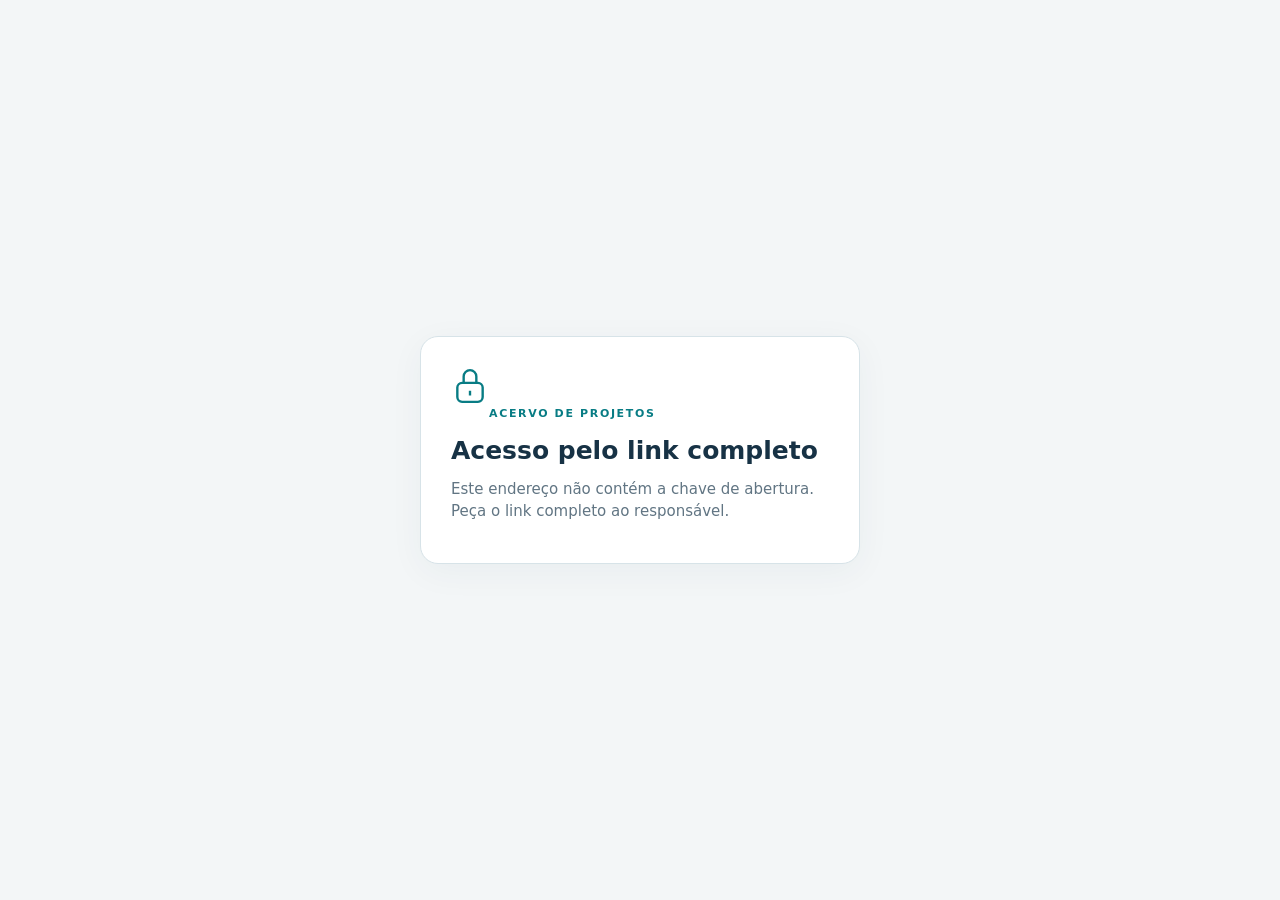
==== index.html @ eea89148 "Atualiza acervo protegido para teste com quatro projetos" ====
<!doctype html><html lang="pt-BR"><head><meta charset="utf-8"><meta name="viewport" content="width=device-width,initial-scale=1,viewport-fit=cover"><meta name="robots" content="noindex,nofollow,noarchive"><meta name="referrer" content="no-referrer"><meta http-equiv="Content-Security-Policy" content="default-src 'none'; script-src 'unsafe-inline' blob:; style-src 'unsafe-inline'; img-src data: blob:; connect-src 'self' data: blob:; worker-src blob:; frame-src blob:; font-src data: blob:; object-src 'none'; base-uri 'none'; form-action 'none'"><title>Acervo · acesso por link</title><style>
*{box-sizing:border-box}html,body{margin:0;width:100%;height:100%;background:#f3f6f7;color:#173245;font:15px/1.5 system-ui,-apple-system,sans-serif}.gate{min-height:100%;display:grid;place-items:center;padding:24px}.card{width:100%;max-width:440px;background:white;border:1px solid #d7e3e8;border-radius:18px;padding:30px;box-shadow:0 8px 35px #193d4c0c}small{color:#087c84;font-size:11px;letter-spacing:.15em;font-weight:700}h1{font-size:25px;line-height:1.2;margin:12px 0}p{margin:10px 0;color:#617583}.lock{width:38px;height:38px;color:#087c84;margin-bottom:12px}#error{color:#8f2834;background:#fff0f1;padding:12px;border-radius:8px;margin-top:16px}#error:empty{display:none}iframe{display:block;border:0;width:100%;height:100%;height:100dvh}[hidden]{display:none!important}
</style></head><body><main id="gate" class="gate"><div class="card"><svg class="lock" viewBox="0 0 24 24" fill="none" stroke="currentColor" stroke-width="1.5" aria-hidden="true"><rect x="4" y="10" width="16" height="12" rx="3"/><path d="M8 10V6a4 4 0 0 1 8 0v4"/><path d="M12 15v3"/></svg><small>ACERVO DE PROJETOS</small><h1 id="heading">Acesso pelo link completo</h1><p id="state" role="status">Abra o endereço completo recebido do responsável. Sem a chave do link, o conteúdo não será aberto.</p><div id="error" role="alert"></div></div></main><iframe id="catalog" title="Acervo de projetos" allow="fullscreen" allowfullscreen hidden></iframe><script id="sealed" type="application/octet-stream"></script><script id="envelope" type="application/json">{"version":1,"compression":"gzip","algorithm":"AES-256-GCM","iv":"PbwAfVkivUMn6TXB","aad":"acervo-link:v1","parts":["conteudo-2b9815a665d85adc-0.txt","conteudo-2b9815a665d85adc-1.txt","conteudo-2b9815a665d85adc-2.txt"]}</script><script>
(async()=>{
const $=id=>document.getElementById(id),state=$('state'),error=$('error'),frame=$('catalog');
let rawKey=null,clear=null,objectURL=null;
try{
 const params=new URLSearchParams(location.hash.slice(1)),encodedKey=params.get('k');
 if(!encodedKey){state.textContent='Este endereço não contém a chave de abertura. Peça o link completo ao responsável.';return;}
 if(!/^[A-Za-z0-9_-]{43}$/.test(encodedKey)){throw Error('Este link está incompleto ou inválido. Peça o endereço completo ao responsável.');}
 if(!globalThis.crypto?.subtle){throw Error('Abra este link HTTPS em um navegador atualizado. A criptografia do aparelho não está disponível nesta prévia.');}
 const keyText=atob(encodedKey.replace(/-/g,'+').replace(/_/g,'/')+'=');rawKey=Uint8Array.from(keyText,c=>c.charCodeAt(0));
 if(rawKey.length!==32)throw Error('Este link está incompleto ou inválido.');
 $('heading').textContent='Abrindo o acervo';
 const envelope=JSON.parse($('envelope').textContent);
 if(envelope.version!==1||envelope.algorithm!=='AES-256-GCM')throw Error('Formato de acesso não suportado.');
 let encoded=$('sealed').textContent.trim();if(envelope.parts){const chunks=[];for(let i=0;i<envelope.parts.length;i++){const name=envelope.parts[i];if(!/^conteudo-[a-f0-9]{16}-[0-9]+\.txt$/.test(name))throw Error('Conteúdo inválido.');state.textContent='Carregando acervo protegido… '+Math.round(i/envelope.parts.length*100)+'%';const response=await fetch(name,{credentials:'omit',referrerPolicy:'no-referrer'});if(!response.ok)throw Error('Não foi possível carregar o acervo. Confira a conexão e tente novamente.');chunks.push(await response.text());}encoded=chunks.join('');}const size=encoded.length/4*3-(encoded.endsWith('==')?2:encoded.endsWith('=')?1:0),sealed=new Uint8Array(size),chunk=262144;
 for(let start=0,out=0;start<encoded.length;start+=chunk){const decoded=atob(encoded.slice(start,start+chunk));for(let k=0;k<decoded.length;k++)sealed[out++]=decoded.charCodeAt(k);state.textContent='Preparando conteúdo protegido… '+Math.min(100,Math.round((start+chunk)/encoded.length*100))+'%';await new Promise(resolve=>setTimeout(resolve,0));}
 const iv=Uint8Array.from(atob(envelope.iv),c=>c.charCodeAt(0)),aad=new TextEncoder().encode(envelope.aad);
 const key=await crypto.subtle.importKey('raw',rawKey,{name:'AES-GCM'},false,['decrypt']);rawKey.fill(0);rawKey=null;
 state.textContent='Verificando a chave do link…';
 try{clear=await crypto.subtle.decrypt({name:'AES-GCM',iv,additionalData:aad,tagLength:128},key,sealed);}catch{throw Error('Este link não abre esta versão do acervo. Confira o endereço completo ou peça um novo link ao responsável.');}
 let documentBlob=new Blob([clear],{type:'text/html;charset=utf-8'});
 if(envelope.compression==='gzip'){if(typeof DecompressionStream==='undefined')throw Error('Atualize o navegador para abrir esta versão do acervo.');state.textContent='Preparando as pastas dos projetos…';documentBlob=await new Response(documentBlob.stream().pipeThrough(new DecompressionStream('gzip'))).blob();}
 objectURL=URL.createObjectURL(documentBlob);
 clear=null;sealed.fill(0);$('sealed').remove();
 frame.onload=()=>{$('gate').hidden=true;frame.hidden=false;};frame.src=objectURL;
 window.addEventListener('pagehide',()=>{if(objectURL)URL.revokeObjectURL(objectURL);},{once:true});
}catch(e){if(rawKey)rawKey.fill(0);clear=null;$('heading').textContent='Não foi possível abrir';state.textContent='O conteúdo continua fechado.';error.textContent=e.message;frame.hidden=true;}
})();
</script></body></html>
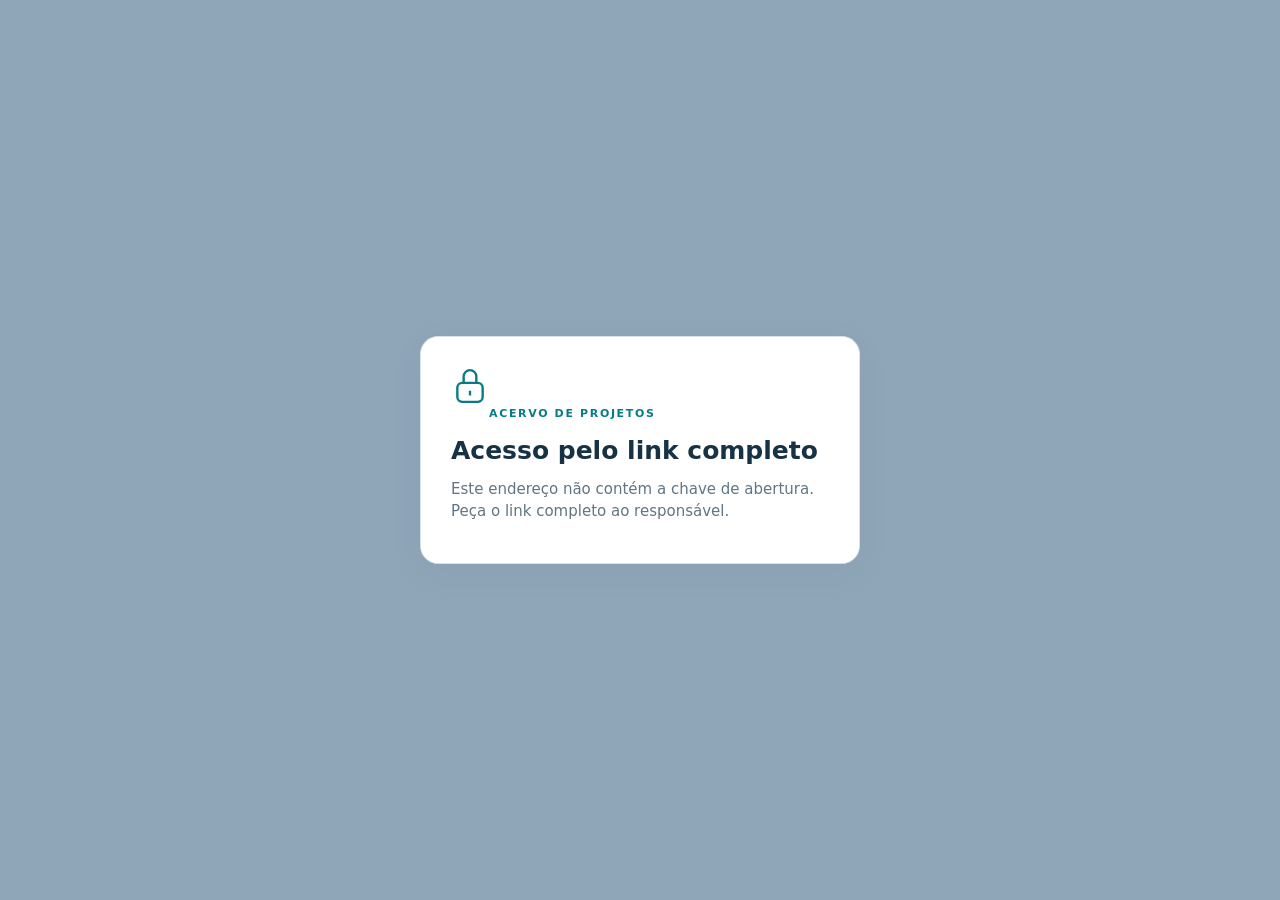
==== commit d5d5dfa3: "Atualiza aparência do acervo e remove referências a piloto" ====
--- a/index.html
+++ b/index.html
@@ -1,6 +1,6 @@
 <!doctype html><html lang="pt-BR"><head><meta charset="utf-8"><meta name="viewport" content="width=device-width,initial-scale=1,viewport-fit=cover"><meta name="robots" content="noindex,nofollow,noarchive"><meta name="referrer" content="no-referrer"><meta http-equiv="Content-Security-Policy" content="default-src 'none'; script-src 'unsafe-inline' blob:; style-src 'unsafe-inline'; img-src data: blob:; connect-src 'self' data: blob:; worker-src blob:; frame-src blob:; font-src data: blob:; object-src 'none'; base-uri 'none'; form-action 'none'"><title>Acervo · acesso por link</title><style>
-*{box-sizing:border-box}html,body{margin:0;width:100%;height:100%;background:#f3f6f7;color:#173245;font:15px/1.5 system-ui,-apple-system,sans-serif}.gate{min-height:100%;display:grid;place-items:center;padding:24px}.card{width:100%;max-width:440px;background:white;border:1px solid #d7e3e8;border-radius:18px;padding:30px;box-shadow:0 8px 35px #193d4c0c}small{color:#087c84;font-size:11px;letter-spacing:.15em;font-weight:700}h1{font-size:25px;line-height:1.2;margin:12px 0}p{margin:10px 0;color:#617583}.lock{width:38px;height:38px;color:#087c84;margin-bottom:12px}#error{color:#8f2834;background:#fff0f1;padding:12px;border-radius:8px;margin-top:16px}#error:empty{display:none}iframe{display:block;border:0;width:100%;height:100%;height:100dvh}[hidden]{display:none!important}
-</style></head><body><main id="gate" class="gate"><div class="card"><svg class="lock" viewBox="0 0 24 24" fill="none" stroke="currentColor" stroke-width="1.5" aria-hidden="true"><rect x="4" y="10" width="16" height="12" rx="3"/><path d="M8 10V6a4 4 0 0 1 8 0v4"/><path d="M12 15v3"/></svg><small>ACERVO DE PROJETOS</small><h1 id="heading">Acesso pelo link completo</h1><p id="state" role="status">Abra o endereço completo recebido do responsável. Sem a chave do link, o conteúdo não será aberto.</p><div id="error" role="alert"></div></div></main><iframe id="catalog" title="Acervo de projetos" allow="fullscreen" allowfullscreen hidden></iframe><script id="sealed" type="application/octet-stream"></script><script id="envelope" type="application/json">{"version":1,"compression":"gzip","algorithm":"AES-256-GCM","iv":"PbwAfVkivUMn6TXB","aad":"acervo-link:v1","parts":["conteudo-2b9815a665d85adc-0.txt","conteudo-2b9815a665d85adc-1.txt","conteudo-2b9815a665d85adc-2.txt"]}</script><script>
+*{box-sizing:border-box}html,body{margin:0;width:100%;height:100%;background:#8FA6B8;color:#173245;font:15px/1.5 system-ui,-apple-system,sans-serif}.gate{min-height:100%;display:grid;place-items:center;padding:24px}.card{width:100%;max-width:440px;background:white;border:1px solid #d7e3e8;border-radius:18px;padding:30px;box-shadow:0 8px 35px #193d4c0c}small{color:#087c84;font-size:11px;letter-spacing:.15em;font-weight:700}h1{font-size:25px;line-height:1.2;margin:12px 0}p{margin:10px 0;color:#617583}.lock{width:38px;height:38px;color:#087c84;margin-bottom:12px}#error{color:#8f2834;background:#fff0f1;padding:12px;border-radius:8px;margin-top:16px}#error:empty{display:none}iframe{display:block;border:0;width:100%;height:100%;height:100dvh}[hidden]{display:none!important}
+</style></head><body><main id="gate" class="gate"><div class="card"><svg class="lock" viewBox="0 0 24 24" fill="none" stroke="currentColor" stroke-width="1.5" aria-hidden="true"><rect x="4" y="10" width="16" height="12" rx="3"/><path d="M8 10V6a4 4 0 0 1 8 0v4"/><path d="M12 15v3"/></svg><small>ACERVO DE PROJETOS</small><h1 id="heading">Acesso pelo link completo</h1><p id="state" role="status">Abra o endereço completo recebido do responsável. Sem a chave do link, o conteúdo não será aberto.</p><div id="error" role="alert"></div></div></main><iframe id="catalog" title="Acervo de projetos" allow="fullscreen" allowfullscreen hidden></iframe><script id="sealed" type="application/octet-stream"></script><script id="envelope" type="application/json">{"version":1,"compression":"gzip","algorithm":"AES-256-GCM","iv":"q8DYfvwKic+UmLOW","aad":"acervo-link:v1","parts":["conteudo-67555c071da491b3-0.txt","conteudo-67555c071da491b3-1.txt","conteudo-67555c071da491b3-2.txt"]}</script><script>
 (async()=>{
 const $=id=>document.getElementById(id),state=$('state'),error=$('error'),frame=$('catalog');
 let rawKey=null,clear=null,objectURL=null;
@@ -22,7 +22,7 @@
  try{clear=await crypto.subtle.decrypt({name:'AES-GCM',iv,additionalData:aad,tagLength:128},key,sealed);}catch{throw Error('Este link não abre esta versão do acervo. Confira o endereço completo ou peça um novo link ao responsável.');}
  let documentBlob=new Blob([clear],{type:'text/html;charset=utf-8'});
  if(envelope.compression==='gzip'){if(typeof DecompressionStream==='undefined')throw Error('Atualize o navegador para abrir esta versão do acervo.');state.textContent='Preparando as pastas dos projetos…';documentBlob=await new Response(documentBlob.stream().pipeThrough(new DecompressionStream('gzip'))).blob();}
- objectURL=URL.createObjectURL(documentBlob);
+ objectURL=URL.createObjectURL(new Blob([documentBlob],{type:'text/html;charset=utf-8'}));
  clear=null;sealed.fill(0);$('sealed').remove();
  frame.onload=()=>{$('gate').hidden=true;frame.hidden=false;};frame.src=objectURL;
  window.addEventListener('pagehide',()=>{if(objectURL)URL.revokeObjectURL(objectURL);},{once:true});
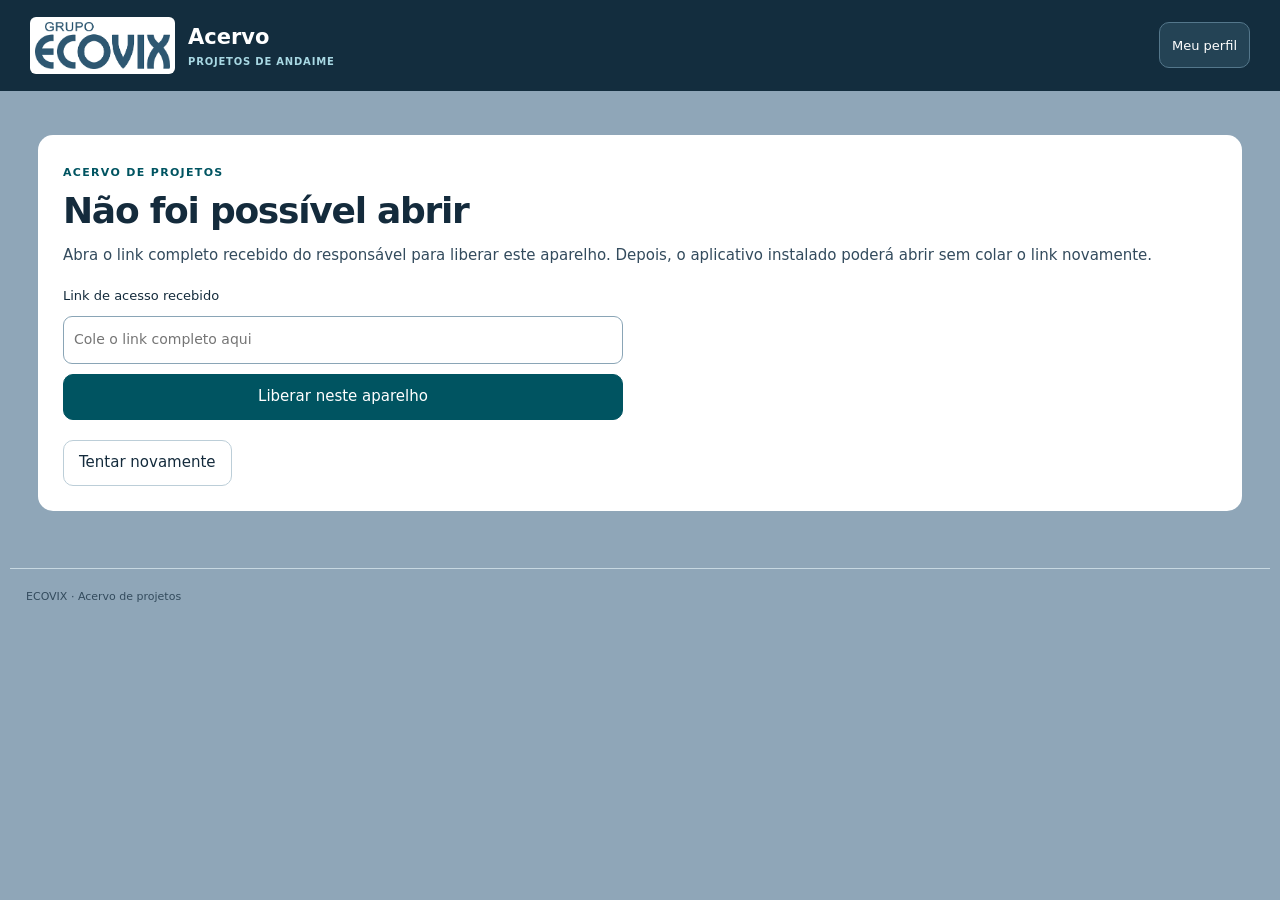
==== commit 03d26f8a: "Transforma acervo em aplicativo mobile com favoritos e download offline por projeto" ====
--- a/index.html
+++ b/index.html
@@ -1,31 +1,19 @@
-<!doctype html><html lang="pt-BR"><head><meta charset="utf-8"><meta name="viewport" content="width=device-width,initial-scale=1,viewport-fit=cover"><meta name="robots" content="noindex,nofollow,noarchive"><meta name="referrer" content="no-referrer"><meta http-equiv="Content-Security-Policy" content="default-src 'none'; script-src 'unsafe-inline' blob:; style-src 'unsafe-inline'; img-src data: blob:; connect-src 'self' data: blob:; worker-src blob:; frame-src blob:; font-src data: blob:; object-src 'none'; base-uri 'none'; form-action 'none'"><title>Acervo · acesso por link</title><style>
-*{box-sizing:border-box}html,body{margin:0;width:100%;height:100%;background:#8FA6B8;color:#173245;font:15px/1.5 system-ui,-apple-system,sans-serif}.gate{min-height:100%;display:grid;place-items:center;padding:24px}.card{width:100%;max-width:440px;background:white;border:1px solid #d7e3e8;border-radius:18px;padding:30px;box-shadow:0 8px 35px #193d4c0c}small{color:#087c84;font-size:11px;letter-spacing:.15em;font-weight:700}h1{font-size:25px;line-height:1.2;margin:12px 0}p{margin:10px 0;color:#617583}.lock{width:38px;height:38px;color:#087c84;margin-bottom:12px}#error{color:#8f2834;background:#fff0f1;padding:12px;border-radius:8px;margin-top:16px}#error:empty{display:none}iframe{display:block;border:0;width:100%;height:100%;height:100dvh}[hidden]{display:none!important}
-</style></head><body><main id="gate" class="gate"><div class="card"><svg class="lock" viewBox="0 0 24 24" fill="none" stroke="currentColor" stroke-width="1.5" aria-hidden="true"><rect x="4" y="10" width="16" height="12" rx="3"/><path d="M8 10V6a4 4 0 0 1 8 0v4"/><path d="M12 15v3"/></svg><small>ACERVO DE PROJETOS</small><h1 id="heading">Acesso pelo link completo</h1><p id="state" role="status">Abra o endereço completo recebido do responsável. Sem a chave do link, o conteúdo não será aberto.</p><div id="error" role="alert"></div></div></main><iframe id="catalog" title="Acervo de projetos" allow="fullscreen" allowfullscreen hidden></iframe><script id="sealed" type="application/octet-stream"></script><script id="envelope" type="application/json">{"version":1,"compression":"gzip","algorithm":"AES-256-GCM","iv":"q8DYfvwKic+UmLOW","aad":"acervo-link:v1","parts":["conteudo-67555c071da491b3-0.txt","conteudo-67555c071da491b3-1.txt","conteudo-67555c071da491b3-2.txt"]}</script><script>
-(async()=>{
-const $=id=>document.getElementById(id),state=$('state'),error=$('error'),frame=$('catalog');
-let rawKey=null,clear=null,objectURL=null;
-try{
- const params=new URLSearchParams(location.hash.slice(1)),encodedKey=params.get('k');
- if(!encodedKey){state.textContent='Este endereço não contém a chave de abertura. Peça o link completo ao responsável.';return;}
- if(!/^[A-Za-z0-9_-]{43}$/.test(encodedKey)){throw Error('Este link está incompleto ou inválido. Peça o endereço completo ao responsável.');}
- if(!globalThis.crypto?.subtle){throw Error('Abra este link HTTPS em um navegador atualizado. A criptografia do aparelho não está disponível nesta prévia.');}
- const keyText=atob(encodedKey.replace(/-/g,'+').replace(/_/g,'/')+'=');rawKey=Uint8Array.from(keyText,c=>c.charCodeAt(0));
- if(rawKey.length!==32)throw Error('Este link está incompleto ou inválido.');
- $('heading').textContent='Abrindo o acervo';
- const envelope=JSON.parse($('envelope').textContent);
- if(envelope.version!==1||envelope.algorithm!=='AES-256-GCM')throw Error('Formato de acesso não suportado.');
- let encoded=$('sealed').textContent.trim();if(envelope.parts){const chunks=[];for(let i=0;i<envelope.parts.length;i++){const name=envelope.parts[i];if(!/^conteudo-[a-f0-9]{16}-[0-9]+\.txt$/.test(name))throw Error('Conteúdo inválido.');state.textContent='Carregando acervo protegido… '+Math.round(i/envelope.parts.length*100)+'%';const response=await fetch(name,{credentials:'omit',referrerPolicy:'no-referrer'});if(!response.ok)throw Error('Não foi possível carregar o acervo. Confira a conexão e tente novamente.');chunks.push(await response.text());}encoded=chunks.join('');}const size=encoded.length/4*3-(encoded.endsWith('==')?2:encoded.endsWith('=')?1:0),sealed=new Uint8Array(size),chunk=262144;
- for(let start=0,out=0;start<encoded.length;start+=chunk){const decoded=atob(encoded.slice(start,start+chunk));for(let k=0;k<decoded.length;k++)sealed[out++]=decoded.charCodeAt(k);state.textContent='Preparando conteúdo protegido… '+Math.min(100,Math.round((start+chunk)/encoded.length*100))+'%';await new Promise(resolve=>setTimeout(resolve,0));}
- const iv=Uint8Array.from(atob(envelope.iv),c=>c.charCodeAt(0)),aad=new TextEncoder().encode(envelope.aad);
- const key=await crypto.subtle.importKey('raw',rawKey,{name:'AES-GCM'},false,['decrypt']);rawKey.fill(0);rawKey=null;
- state.textContent='Verificando a chave do link…';
- try{clear=await crypto.subtle.decrypt({name:'AES-GCM',iv,additionalData:aad,tagLength:128},key,sealed);}catch{throw Error('Este link não abre esta versão do acervo. Confira o endereço completo ou peça um novo link ao responsável.');}
- let documentBlob=new Blob([clear],{type:'text/html;charset=utf-8'});
- if(envelope.compression==='gzip'){if(typeof DecompressionStream==='undefined')throw Error('Atualize o navegador para abrir esta versão do acervo.');state.textContent='Preparando as pastas dos projetos…';documentBlob=await new Response(documentBlob.stream().pipeThrough(new DecompressionStream('gzip'))).blob();}
- objectURL=URL.createObjectURL(new Blob([documentBlob],{type:'text/html;charset=utf-8'}));
- clear=null;sealed.fill(0);$('sealed').remove();
- frame.onload=()=>{$('gate').hidden=true;frame.hidden=false;};frame.src=objectURL;
- window.addEventListener('pagehide',()=>{if(objectURL)URL.revokeObjectURL(objectURL);},{once:true});
-}catch(e){if(rawKey)rawKey.fill(0);clear=null;$('heading').textContent='Não foi possível abrir';state.textContent='O conteúdo continua fechado.';error.textContent=e.message;frame.hidden=true;}
-})();
-</script></body></html>
+<!doctype html><html lang="pt-BR"><head><meta charset="utf-8"><meta name="viewport" content="width=device-width,initial-scale=1,viewport-fit=cover"><meta name="theme-color" content="#132d3e"><meta name="apple-mobile-web-app-capable" content="yes"><meta name="apple-mobile-web-app-status-bar-style" content="default"><meta name="referrer" content="no-referrer"><meta name="robots" content="noindex,nofollow,noarchive"><meta http-equiv="Content-Security-Policy" content="default-src 'self'; script-src 'self' 'wasm-unsafe-eval'; style-src 'self'; img-src 'self' data: blob:; connect-src 'self' blob: data:; worker-src 'self' blob:; frame-src 'self' blob:; font-src 'self' data: blob:; object-src 'none'; base-uri 'self'; form-action 'none'"><link rel="manifest" href="manifest.webmanifest"><link rel="apple-touch-icon" href="icon-192.png"><link rel="icon" href="icon-192.png"><link rel="stylesheet" href="app.css"><title>ECOVIX · Acervo de andaimes</title></head><body>
+<header><div class="identity"><img class="logo" src="logo.png" alt="Grupo ECOVIX" width="127" height="44"><div class="brand">Acervo<small>Projetos de andaime</small></div></div><button id="profile-open" class="profile-button" aria-label="Abrir meu perfil">Meu perfil</button></header>
+<div id="update-banner" class="banner" hidden><span>Uma atualização do acervo está disponível.</span><button id="update-app">Atualizar</button></div>
+<main><div id="message" class="message" role="status" aria-live="polite"></div>
+<section id="gate"><div class="welcome"><span class="eyebrow">Acervo de projetos</span><h1 id="gate-title">Abrindo seu acervo…</h1><p id="gate-text">Preparando a lista de projetos.</p><form id="access-form" hidden><label for="access-link">Link de acesso recebido</label><input id="access-link" type="url" autocomplete="off" spellcheck="false" placeholder="Cole o link completo aqui" required><button class="primary" type="submit">Liberar neste aparelho</button></form><button id="retry" hidden>Tentar novamente</button></div></section>
+<section id="catalog" hidden><div class="catalog-heading"><div><span class="eyebrow">Biblioteca de consulta</span><h1>Encontre seu projeto.</h1><p>O desenho e o modelo 3D, juntos.</p></div><span id="connection" class="pill"></span></div>
+<label class="search"><span aria-hidden="true">⌕</span><input id="search" type="search" placeholder="Nome, código ou dimensões" aria-label="Buscar projeto" autocomplete="off"></label>
+<nav class="filters" aria-label="Filtrar projetos"><button data-filter="all" aria-pressed="true">Todos</button><button data-filter="favorite" aria-pressed="false">☆ Favoritos</button><button data-filter="offline" aria-pressed="false">↓ No aparelho</button></nav>
+<div class="result-line"><span id="results" aria-live="polite"></span><button id="install" class="text-button">Instalar aplicativo</button></div><div id="cards" class="grid"></div><div id="empty" class="empty" hidden>Nenhum projeto encontrado nesse filtro.</div></section>
+<section id="project" hidden><button id="back" class="text-button back">← Acervo de projetos</button><div class="project-heading"><div><span id="project-code" class="eyebrow"></span><h1 id="project-title"></h1><p id="project-description"></p></div><button id="project-favorite" class="favorite" aria-pressed="false">☆ Favoritar</button></div>
+<nav class="tabs" role="tablist" aria-label="Conteúdo do projeto"><button id="tab-folder" data-tab="folder" role="tab" aria-selected="true" aria-controls="panel-folder">Pasta</button><button id="tab-pdf" data-tab="pdf" role="tab" aria-selected="false" aria-controls="panel-pdf">Desenho PDF</button><button id="tab-model" data-tab="model" role="tab" aria-selected="false" aria-controls="panel-model">Modelo 3D</button><button id="tab-info" data-tab="info" role="tab" aria-selected="false" aria-controls="panel-info">Informações</button></nav>
+<section id="panel-folder" role="tabpanel" aria-labelledby="tab-folder"><div class="overview"><div class="sheet"><img id="sheet" alt="Prancha do projeto"></div><div class="asset-actions"><article><span class="eyebrow">Documento</span><h2>Desenho técnico</h2><p>Vistas, cotas, notas e materiais.</p><button id="open-pdf" class="primary">Abrir PDF</button></article><article><span class="eyebrow">Navegação</span><h2>Modelo 3D</h2><p>Gire, aproxime e explore a estrutura.</p><button id="open-model" class="primary">Abrir modelo 3D</button></article></div></div><div class="offline-box"><div><h2>Leve este projeto com você</h2><p id="download-description"></p><p id="download-status" role="status"></p></div><div class="download-actions"><button id="download" class="primary">Baixar para uso offline</button><button id="remove-download" hidden>Remover do aparelho</button></div></div></section>
+<section id="panel-pdf" role="tabpanel" aria-labelledby="tab-pdf" hidden><div class="pdf-toolbar"><button id="pdf-prev" aria-label="Folha anterior">←</button><span id="page-number">1 / 1</span><button id="pdf-next" aria-label="Próxima folha">→</button><button id="pdf-minus" aria-label="Diminuir zoom">−</button><button id="pdf-plus" aria-label="Aumentar zoom">+</button><button id="pdf-fit">Ajustar</button><button id="pdf-save">Salvar PDF</button></div><div id="pdf-scroll"><p id="pdf-loading" role="status"></p><canvas id="pdf-canvas" aria-label="Página do desenho técnico"></canvas></div><p id="pdf-status" class="caption" role="status"></p></section>
+<section id="panel-model" role="tabpanel" aria-labelledby="tab-model" hidden><div id="model-host" class="viewer"><p>Preparando modelo…</p></div></section>
+<section id="panel-info" role="tabpanel" aria-labelledby="tab-info" hidden><article class="info"><h2 id="info-title"></h2><dl><div><dt>Documento</dt><dd id="info-code"></dd></div><div><dt>Dimensões nominais · L × C × A</dt><dd id="info-dimensions"></dd></div><div><dt>Revisão</dt><dd id="info-revision"></dd></div><div><dt>Arquivo PDF</dt><dd id="info-pdf"></dd></div><div><dt>Arquivo DWG de origem</dt><dd id="info-dwg"></dd></div></dl><button id="info-save-pdf">Salvar PDF original</button></article></section>
+</section></main><footer>ECOVIX · Acervo de projetos</footer>
+<dialog id="profile-dialog"><form id="profile-form"><h2>Meu perfil</h2><p>Personalize este aparelho com seu nome e seus favoritos.</p><label for="profile-name">Seu nome</label><input id="profile-name" maxlength="60" autocomplete="given-name" placeholder="Como quer ser chamado?"><p class="caption">Sem conta ou senha. O perfil e os favoritos ficam neste aparelho.</p><div class="dialog-actions"><button type="button" id="profile-cancel">Fechar</button><button class="primary" type="submit">Salvar perfil</button></div></form></dialog>
+<dialog id="install-dialog"><h2>Instalar o acervo</h2><p id="install-help"></p><p>Depois de instalar, abra cada projeto desejado e toque em “Baixar para uso offline”.</p><p class="caption">O aparelho pode remover dados se ficar sem espaço. Confira o filtro “No aparelho” antes de sair sem internet.</p><button id="install-close" class="primary">Entendi</button></dialog>
+<noscript>Ative o JavaScript e abra o link completo no Safari ou Chrome.</noscript><script src="app.js" defer></script></body></html>
--- a/app.css
+++ b/app.css
@@ -0,0 +1,4 @@
+:root{--bg:#8fa6b8;--ink:#142b3c;--muted:#334b5d;--accent:#005461;--navy:#132d3e;--line:#d6e1e7;--white:#fff}*{box-sizing:border-box}[hidden]{display:none!important}body{margin:0;background:var(--bg);color:var(--ink);font:15px/1.5 system-ui,-apple-system,BlinkMacSystemFont,"Segoe UI",sans-serif}button,input{font:inherit}button{min-height:46px;border:1px solid #bcced8;border-radius:10px;padding:10px 15px;background:white;color:var(--ink);cursor:pointer}button:hover{filter:brightness(.96)}button:disabled{opacity:.55;cursor:default}button:focus-visible,input:focus-visible{outline:3px solid #087f8c;outline-offset:3px}.primary{background:var(--accent);color:white;border-color:var(--accent)}header{padding:15px 18px;background:var(--navy);color:white;display:flex;align-items:center;justify-content:space-between;gap:12px}.identity{display:flex;align-items:center;gap:13px}.logo{display:block;background:white;border-radius:6px;padding:5px;width:116px;height:auto}.brand{font-weight:750;font-size:19px}.brand small{display:block;text-transform:uppercase;letter-spacing:.08em;font-size:9px;color:#a8d8e3}.profile-button{background:#244355;color:white;border-color:#54778b;font-size:12px;padding:9px 12px;max-width:115px;overflow:hidden;text-overflow:ellipsis;white-space:nowrap}main{max-width:1260px;margin:0 auto;padding:24px 16px 35px}h1{font-size:29px;line-height:1.15;letter-spacing:-.035em;margin:8px 0 12px}h2{font-size:20px;line-height:1.25;margin:5px 0 10px}p{margin:7px 0;color:var(--muted)}.eyebrow{text-transform:uppercase;letter-spacing:.12em;font-size:11px;font-weight:750;color:var(--accent)}.catalog-heading{display:flex;align-items:start;justify-content:space-between;gap:10px}.pill{border:1px solid #607f92;border-radius:30px;padding:4px 9px;white-space:nowrap;font-size:11px;background:#ffffff7a}.search{display:flex;align-items:center;gap:9px;margin:22px 0 13px;padding:2px 13px;border:1px solid #bacfda;border-radius:12px;background:white}.search span{font-size:28px;color:var(--muted)}input{min-width:0;min-height:48px;color:var(--ink)}.search input{width:100%;border:0;background:none;outline:0}.filters{display:flex;gap:7px;flex-wrap:wrap}.filters button{font-size:13px;padding:8px 12px;border-color:#607f92}.filters button[aria-pressed=true]{background:var(--navy);color:white;border-color:var(--navy);box-shadow:inset 0 -3px #6ad9dd}.result-line{display:flex;justify-content:space-between;align-items:center;gap:10px;font-size:12px;margin:12px 0}.text-button{border:0;background:transparent;padding:8px 0;color:#003f50;text-align:left}.grid{display:grid;grid-template-columns:1fr;gap:18px}.card{border:1px solid #c3d3dc;background:white;border-radius:16px;overflow:hidden;box-shadow:0 4px 15px #132d3e18;position:relative}.card-open{width:100%;padding:0;border:0;border-radius:0;text-align:left;display:block}.preview{height:190px;background:#edf2f5;overflow:hidden;border-bottom:1px solid var(--line)}.preview img{width:100%;height:100%;object-fit:cover;object-position:center 80%}.card-body{padding:17px 18px}.card-code{color:#486171;font-size:12px}.card-body h2{font-size:20px;margin-top:7px;padding-right:25px}.dimensions{font-size:13px;color:#3e5c6b}.badges{display:flex;gap:6px;flex-wrap:wrap;margin-top:13px}.badge{font-size:10px;border:1px solid var(--line);border-radius:5px;padding:4px 7px;background:#f5fafb}.badge.saved{background:#dff3eb;color:#155b45;border-color:#aed6c4}.card-footer{border-top:1px solid var(--line);padding:11px 18px;font-size:12px;color:var(--accent);font-weight:650}.card-favorite{position:absolute;top:10px;right:10px;min-width:46px;padding:7px;font-size:23px;background:#fffffff5;box-shadow:0 2px 8px #132d3e22}.favorite[aria-pressed=true],.card-favorite[aria-pressed=true]{background:#fff2c6;color:#6b4b00;border-color:#9c791f}.empty,.welcome{background:white;border-radius:15px;padding:25px;margin:12px 0}.project-heading{display:flex;align-items:start;justify-content:space-between;gap:12px}.project-heading h1{font-size:28px}.project-heading p{font-size:12px}.favorite{font-size:12px;white-space:nowrap;padding:8px 11px}.back{margin-bottom:18px}.tabs{display:flex;gap:4px;padding:5px;border-radius:11px;background:#e4edf1;margin:22px 0 18px;overflow-x:auto;scrollbar-width:none}.tabs button{border:0;background:transparent;border-radius:8px;font-size:12px;flex:1;white-space:nowrap;min-width:78px;padding:10px 8px}.tabs button[aria-selected=true]{background:var(--navy);color:white;font-weight:700;box-shadow:inset 0 -3px #61d3db}.overview{display:grid;gap:16px}.sheet{padding:10px;border:1px solid var(--line);border-radius:13px;background:white;display:grid;place-items:center;min-height:200px}.sheet img{width:100%;max-height:450px;object-fit:contain}.asset-actions{display:grid;gap:12px}.asset-actions article,.info{background:white;border-radius:13px;border:1px solid var(--line);padding:21px}.asset-actions p{font-size:13px;margin-bottom:14px}.offline-box{display:flex;flex-direction:column;gap:14px;margin-top:18px;padding:20px;border-radius:13px;background:#e6f0f3;border:1px solid #b2ccd6}.offline-box p{font-size:13px}.download-actions{display:flex;gap:8px;flex-wrap:wrap}.download-actions button{font-size:13px}.info dl{margin:15px 0 20px}.info dl div{padding:10px 0;border-bottom:1px solid #e3eaee}.info dt{font-size:11px;color:#536c7d}.info dd{margin:4px 0 0;overflow-wrap:anywhere;font-size:14px}.viewer{height:calc(100dvh - 265px);min-height:400px;border-radius:12px;overflow:hidden;background:#182834;color:white;border:1px solid #557286}.viewer iframe{display:block;width:100%;height:100%;border:0}.viewer>p{padding:25px;color:#d5e6ee}.model-view footer{display:none}.pdf-toolbar{display:flex;align-items:center;gap:5px;flex-wrap:wrap;padding:8px;border-radius:10px 10px 0 0;background:white}.pdf-toolbar button{font-size:12px;padding:8px 11px}.pdf-toolbar span{font-size:12px}#pdf-scroll{height:66dvh;min-height:320px;overflow:auto;background:#dce4e8;padding:12px;border-radius:0 0 10px 10px;touch-action:pan-x pan-y}#pdf-canvas{display:block;max-width:none;margin:0 auto;box-shadow:0 3px 12px #102a3a30}.caption{font-size:12px;line-height:1.6}.message:not(:empty){background:#fff4dc;color:#674b1c;padding:12px 15px;border-radius:10px;margin-bottom:16px;font-size:13px}.banner{display:flex;align-items:center;justify-content:space-between;gap:12px;background:#e4f7ee;padding:12px 18px;color:#155b45;font-size:13px}.banner button{font-size:12px}footer{max-width:1260px;margin:auto;border-top:1px solid #c7d8e1;padding:20px 16px;font-size:11px;color:var(--muted)}dialog{border:1px solid var(--line);border-radius:16px;padding:25px;max-width:440px;width:calc(100% - 32px);color:var(--ink);box-shadow:0 20px 80px #132d3e50}dialog::backdrop{background:#0a203a80}dialog label{display:block;font-size:13px;margin-top:18px}dialog input{width:100%;border:1px solid #a3bac8;border-radius:9px;padding:9px 12px;margin:7px 0}.dialog-actions{display:flex;gap:8px;justify-content:end;margin-top:20px}@media(min-width:680px){header{padding:17px 30px}.logo{width:145px}.brand{font-size:21px}.brand small{font-size:10px}.profile-button{font-size:13px;max-width:200px}main{padding:32px 28px 45px}h1{font-size:36px}.grid{grid-template-columns:repeat(2,minmax(0,1fr));gap:22px}.search{max-width:700px}.tabs{width:max-content}.tabs button{min-width:115px;font-size:14px}.overview{grid-template-columns:1.15fr 1fr}.offline-box{flex-direction:row;align-items:center;justify-content:space-between}.viewer{height:74dvh;min-height:480px}.project-heading h1{font-size:35px}}@media(min-width:1080px){.grid{grid-template-columns:repeat(3,minmax(0,1fr))}}@media(max-width:360px){.logo{width:94px}.brand{font-size:17px}.brand small{font-size:8px}.profile-button{font-size:11px;padding:8px}.tabs button{min-width:75px}.project-heading{flex-wrap:wrap}}
+:root{color-scheme:light}
+#access-form{display:grid;gap:10px;max-width:560px;margin:20px 0}#access-form label{font-size:13px}#access-link{width:100%;border:1px solid #8aa5b6;border-radius:9px;padding:10px;font-size:14px}
+@media(max-width:679px){body.model-view header{display:none}body.model-view main{padding-top:10px;padding-bottom:10px}body.model-view .back{margin-bottom:4px;min-height:40px}body.model-view .project-heading h1{font-size:22px;margin:5px 0 7px}body.model-view .project-heading p{display:none}body.model-view .tabs{margin:12px 0}body.model-view .viewer{height:calc(100dvh - 200px);min-height:320px}}
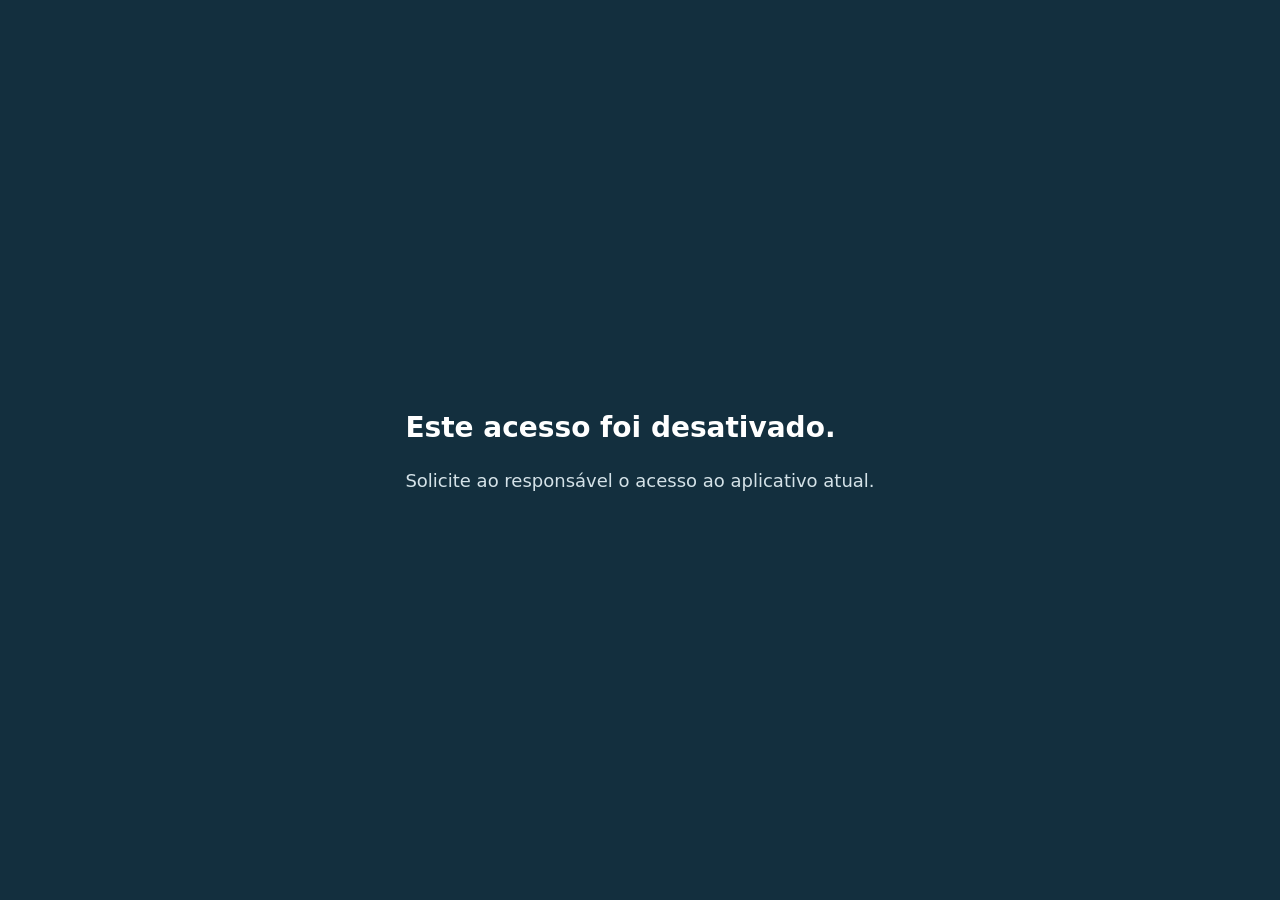
==== commit 5b936d27: "Desativa acesso legado por link e remove arquivos antigos da publicacao" ====
--- a/index.html
+++ b/index.html
@@ -1,19 +1,5 @@
-<!doctype html><html lang="pt-BR"><head><meta charset="utf-8"><meta name="viewport" content="width=device-width,initial-scale=1,viewport-fit=cover"><meta name="theme-color" content="#132d3e"><meta name="apple-mobile-web-app-capable" content="yes"><meta name="apple-mobile-web-app-status-bar-style" content="default"><meta name="referrer" content="no-referrer"><meta name="robots" content="noindex,nofollow,noarchive"><meta http-equiv="Content-Security-Policy" content="default-src 'self'; script-src 'self' 'wasm-unsafe-eval'; style-src 'self'; img-src 'self' data: blob:; connect-src 'self' blob: data:; worker-src 'self' blob:; frame-src 'self' blob:; font-src 'self' data: blob:; object-src 'none'; base-uri 'self'; form-action 'none'"><link rel="manifest" href="manifest.webmanifest"><link rel="apple-touch-icon" href="icon-192.png"><link rel="icon" href="icon-192.png"><link rel="stylesheet" href="app.css"><title>ECOVIX · Acervo de andaimes</title></head><body>
-<header><div class="identity"><img class="logo" src="logo.png" alt="Grupo ECOVIX" width="127" height="44"><div class="brand">Acervo<small>Projetos de andaime</small></div></div><button id="profile-open" class="profile-button" aria-label="Abrir meu perfil">Meu perfil</button></header>
-<div id="update-banner" class="banner" hidden><span>Uma atualização do acervo está disponível.</span><button id="update-app">Atualizar</button></div>
-<main><div id="message" class="message" role="status" aria-live="polite"></div>
-<section id="gate"><div class="welcome"><span class="eyebrow">Acervo de projetos</span><h1 id="gate-title">Abrindo seu acervo…</h1><p id="gate-text">Preparando a lista de projetos.</p><form id="access-form" hidden><label for="access-link">Link de acesso recebido</label><input id="access-link" type="url" autocomplete="off" spellcheck="false" placeholder="Cole o link completo aqui" required><button class="primary" type="submit">Liberar neste aparelho</button></form><button id="retry" hidden>Tentar novamente</button></div></section>
-<section id="catalog" hidden><div class="catalog-heading"><div><span class="eyebrow">Biblioteca de consulta</span><h1>Encontre seu projeto.</h1><p>O desenho e o modelo 3D, juntos.</p></div><span id="connection" class="pill"></span></div>
-<label class="search"><span aria-hidden="true">⌕</span><input id="search" type="search" placeholder="Nome, código ou dimensões" aria-label="Buscar projeto" autocomplete="off"></label>
-<nav class="filters" aria-label="Filtrar projetos"><button data-filter="all" aria-pressed="true">Todos</button><button data-filter="favorite" aria-pressed="false">☆ Favoritos</button><button data-filter="offline" aria-pressed="false">↓ No aparelho</button></nav>
-<div class="result-line"><span id="results" aria-live="polite"></span><button id="install" class="text-button">Instalar aplicativo</button></div><div id="cards" class="grid"></div><div id="empty" class="empty" hidden>Nenhum projeto encontrado nesse filtro.</div></section>
-<section id="project" hidden><button id="back" class="text-button back">← Acervo de projetos</button><div class="project-heading"><div><span id="project-code" class="eyebrow"></span><h1 id="project-title"></h1><p id="project-description"></p></div><button id="project-favorite" class="favorite" aria-pressed="false">☆ Favoritar</button></div>
-<nav class="tabs" role="tablist" aria-label="Conteúdo do projeto"><button id="tab-folder" data-tab="folder" role="tab" aria-selected="true" aria-controls="panel-folder">Pasta</button><button id="tab-pdf" data-tab="pdf" role="tab" aria-selected="false" aria-controls="panel-pdf">Desenho PDF</button><button id="tab-model" data-tab="model" role="tab" aria-selected="false" aria-controls="panel-model">Modelo 3D</button><button id="tab-info" data-tab="info" role="tab" aria-selected="false" aria-controls="panel-info">Informações</button></nav>
-<section id="panel-folder" role="tabpanel" aria-labelledby="tab-folder"><div class="overview"><div class="sheet"><img id="sheet" alt="Prancha do projeto"></div><div class="asset-actions"><article><span class="eyebrow">Documento</span><h2>Desenho técnico</h2><p>Vistas, cotas, notas e materiais.</p><button id="open-pdf" class="primary">Abrir PDF</button></article><article><span class="eyebrow">Navegação</span><h2>Modelo 3D</h2><p>Gire, aproxime e explore a estrutura.</p><button id="open-model" class="primary">Abrir modelo 3D</button></article></div></div><div class="offline-box"><div><h2>Leve este projeto com você</h2><p id="download-description"></p><p id="download-status" role="status"></p></div><div class="download-actions"><button id="download" class="primary">Baixar para uso offline</button><button id="remove-download" hidden>Remover do aparelho</button></div></div></section>
-<section id="panel-pdf" role="tabpanel" aria-labelledby="tab-pdf" hidden><div class="pdf-toolbar"><button id="pdf-prev" aria-label="Folha anterior">←</button><span id="page-number">1 / 1</span><button id="pdf-next" aria-label="Próxima folha">→</button><button id="pdf-minus" aria-label="Diminuir zoom">−</button><button id="pdf-plus" aria-label="Aumentar zoom">+</button><button id="pdf-fit">Ajustar</button><button id="pdf-save">Salvar PDF</button></div><div id="pdf-scroll"><p id="pdf-loading" role="status"></p><canvas id="pdf-canvas" aria-label="Página do desenho técnico"></canvas></div><p id="pdf-status" class="caption" role="status"></p></section>
-<section id="panel-model" role="tabpanel" aria-labelledby="tab-model" hidden><div id="model-host" class="viewer"><p>Preparando modelo…</p></div></section>
-<section id="panel-info" role="tabpanel" aria-labelledby="tab-info" hidden><article class="info"><h2 id="info-title"></h2><dl><div><dt>Documento</dt><dd id="info-code"></dd></div><div><dt>Dimensões nominais · L × C × A</dt><dd id="info-dimensions"></dd></div><div><dt>Revisão</dt><dd id="info-revision"></dd></div><div><dt>Arquivo PDF</dt><dd id="info-pdf"></dd></div><div><dt>Arquivo DWG de origem</dt><dd id="info-dwg"></dd></div></dl><button id="info-save-pdf">Salvar PDF original</button></article></section>
-</section></main><footer>ECOVIX · Acervo de projetos</footer>
-<dialog id="profile-dialog"><form id="profile-form"><h2>Meu perfil</h2><p>Personalize este aparelho com seu nome e seus favoritos.</p><label for="profile-name">Seu nome</label><input id="profile-name" maxlength="60" autocomplete="given-name" placeholder="Como quer ser chamado?"><p class="caption">Sem conta ou senha. O perfil e os favoritos ficam neste aparelho.</p><div class="dialog-actions"><button type="button" id="profile-cancel">Fechar</button><button class="primary" type="submit">Salvar perfil</button></div></form></dialog>
-<dialog id="install-dialog"><h2>Instalar o acervo</h2><p id="install-help"></p><p>Depois de instalar, abra cada projeto desejado e toque em “Baixar para uso offline”.</p><p class="caption">O aparelho pode remover dados se ficar sem espaço. Confira o filtro “No aparelho” antes de sair sem internet.</p><button id="install-close" class="primary">Entendi</button></dialog>
-<noscript>Ative o JavaScript e abra o link completo no Safari ou Chrome.</noscript><script src="app.js" defer></script></body></html>
+<!doctype html>
+<html lang="pt-BR"><head><meta charset="utf-8"><meta name="viewport" content="width=device-width,initial-scale=1"><meta name="robots" content="noindex,nofollow"><meta name="referrer" content="no-referrer"><title>Acesso desativado</title><style>body{margin:0;min-height:100vh;display:grid;place-items:center;background:#132f3e;color:#fff;font:18px/1.5 system-ui,sans-serif}main{max-width:480px;padding:32px}h1{font-size:28px}p{color:#d4e2e8}</style></head><body><main><h1>Este acesso foi desativado.</h1><p>Solicite ao responsável o acesso ao aplicativo atual.</p></main><script>
+history.replaceState(null,'',location.pathname);
+if('serviceWorker' in navigator)navigator.serviceWorker.register('./sw.js',{scope:'./',updateViaCache:'none'}).then(r=>r.update()).catch(()=>{});
+</script></body></html>
